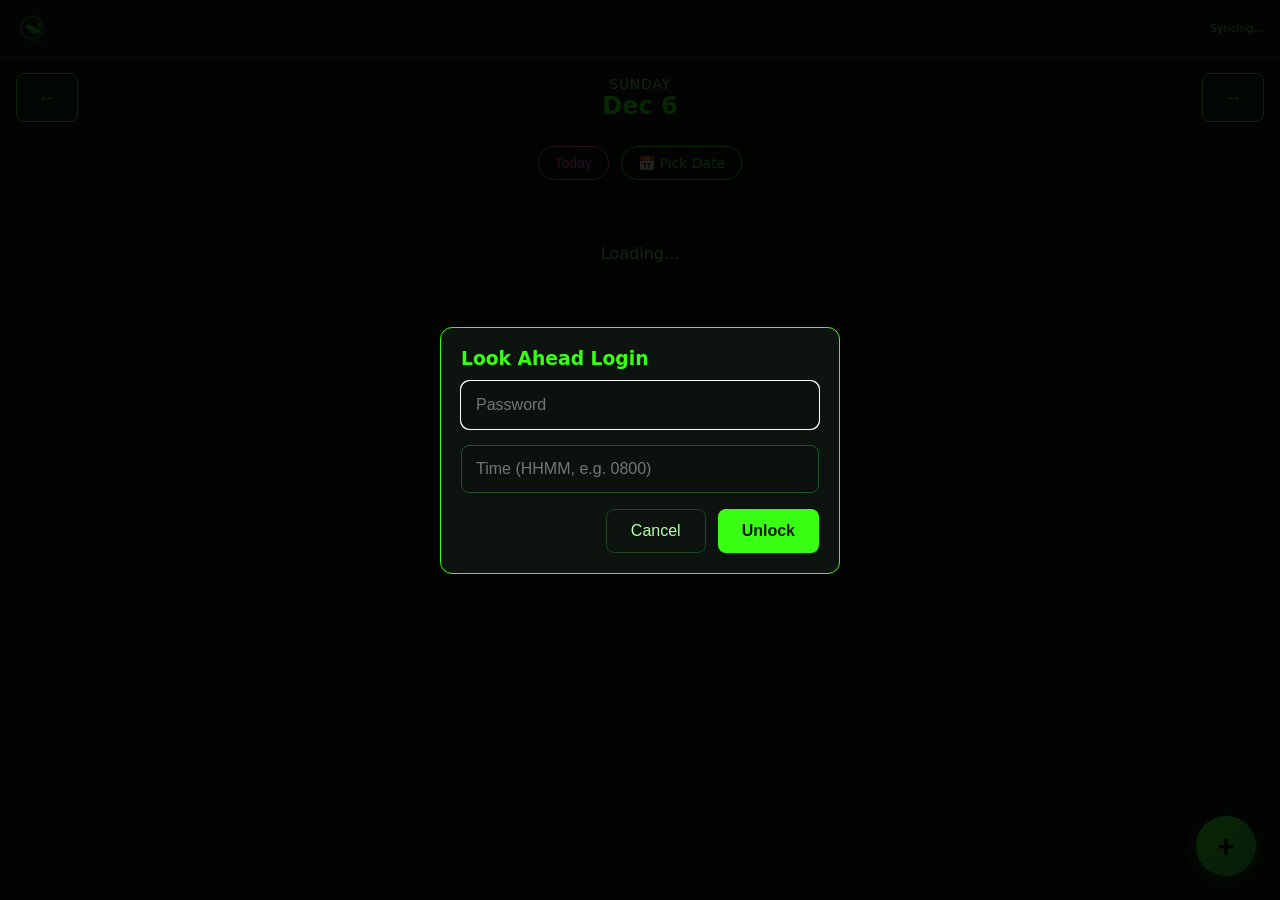
==== look-ahead-mobile.html @ d5c1990f "Refresh look ahead client after time-field rollout" ====
<!doctype html>
<html lang="en">
<head>
  <meta charset="UTF-8" />
  <meta name="viewport" content="width=device-width, initial-scale=1.0, maximum-scale=1.0, user-scalable=no" />
  <title>Look Ahead - Day View</title>
  <meta name="theme-color" content="#020603" />
  <meta name="apple-mobile-web-app-capable" content="yes" />
  <meta name="apple-mobile-web-app-status-bar-style" content="black-translucent" />
  <link rel="icon" type="image/svg+xml" href="favicon.svg" />
  <link rel="icon" type="image/png" sizes="192x192" href="pwa-icon-192.png" />
  <link rel="icon" type="image/png" sizes="512x512" href="pwa-icon-512.png" />
  <link rel="apple-touch-icon" sizes="192x192" href="pwa-icon-192.png" />
  <link rel="apple-touch-icon" sizes="512x512" href="pwa-icon-512.png" />
  <link rel="manifest" href="manifest.json" />
  <style>
    :root {
      --bg: #090f0b;
      --panel: #0d1410;
      --line: #39ff14;
      --text: #b6ffac;
      --muted: #7dff63;
      --pink: #ff4fd8;
    }
    * { box-sizing: border-box; -webkit-tap-highlight-color: transparent; }
    body { 
      margin: 0; 
      font-family: Inter, system-ui, sans-serif; 
      background: var(--bg); 
      color: var(--text); 
      min-height: 100vh;
      min-height: 100dvh;
    }
    .app { 
      display: flex; 
      flex-direction: column; 
      min-height: 100vh;
      min-height: 100dvh;
    }
    header {
      display: flex;
      justify-content: space-between;
      align-items: center;
      padding: 12px 16px;
      background: var(--panel);
      border-bottom: 1px solid #214526;
      position: sticky;
      top: 0;
      z-index: 100;
    }
    .brand { display: flex; align-items: center; gap: 8px; }
    .brand-logo { width: 32px; height: 32px; }
    .sync-pill { font-size: 11px; color: var(--muted); }
    
    .day-nav {
      display: flex;
      justify-content: space-between;
      align-items: center;
      padding: 16px;
      background: var(--panel);
    }
    .nav-btn {
      background: #0f2a12;
      border: 1px solid var(--line);
      color: var(--line);
      padding: 12px 20px;
      border-radius: 8px;
      font-size: 20px;
      cursor: pointer;
    }
    .nav-btn:active { background: #1a3d1c; }
    .day-label {
      text-align: center;
    }
    .day-name { font-size: 14px; color: var(--muted); text-transform: uppercase; letter-spacing: 0.05em; }
    .day-date { font-size: 24px; font-weight: 700; color: var(--line); }
    
    .task-list {
      flex: 1;
      padding: 16px;
      display: flex;
      flex-direction: column;
      gap: 12px;
      overflow-y: auto;
    }
    .task-item {
      background: var(--panel);
      border: 1px solid #214526;
      border-radius: 10px;
      padding: 14px;
      display: flex;
      justify-content: space-between;
      align-items: center;
      gap: 12px;
    }
    .task-item.done { opacity: 0.5; }
    .task-item.done .task-title { text-decoration: line-through; }
    .task-title { font-size: 16px; }
    .task-item { cursor: pointer; }
    .task-actions { display: flex; gap: 16px; }
    .task-btn {
      background: transparent;
      border: 2px solid #214526;
      color: var(--text);
      padding: 12px 18px;
      border-radius: 8px;
      font-size: 20px;
      cursor: pointer;
      min-width: 50px;
    }
    .task-btn.done-btn { border-color: var(--line); color: var(--line); }
    .task-btn.delete-btn { border-color: #5a2222; color: #ff9b9b; }
    .task-btn.done-btn { border-color: var(--line); color: var(--line); }
    .task-btn.delete-btn { border-color: #5a2222; color: #ff9b9b; }
    
    .add-btn {
      position: fixed;
      bottom: 24px;
      right: 24px;
      width: 60px;
      height: 60px;
      border-radius: 50%;
      background: linear-gradient(135deg, var(--line), #2db84d);
      border: none;
      color: #001a00;
      font-size: 32px;
      font-weight: 700;
      cursor: pointer;
      box-shadow: 0 4px 20px rgba(57, 255, 20, 0.4);
      display: flex;
      align-items: center;
      justify-content: center;
    }
    .add-btn:active { transform: scale(0.95); }
    
    .empty-state {
      text-align: center;
      padding: 40px 20px;
      color: var(--muted);
    }
    
    .modal-backdrop {
      position: fixed;
      inset: 0;
      background: rgba(0, 0, 0, 0.85);
      display: none;
      align-items: center;
      justify-content: center;
      z-index: 1000;
      padding: 20px;
    }
    .modal-backdrop.active { display: flex; }
    .modal {
      background: var(--panel);
      border: 1px solid var(--line);
      border-radius: 12px;
      padding: 20px;
      width: 100%;
      max-width: 400px;
    }
    .modal h3 { margin: 0 0 12px; color: var(--line); }
    .modal input {
      width: 100%;
      background: #0b120d;
      color: var(--text);
      border: 1px solid #24522b;
      padding: 14px;
      border-radius: 8px;
      font-size: 16px;
      margin-bottom: 16px;
    }
    .modal-notes {
      width: 100%;
      background: #0b120d;
      color: var(--text);
      border: 1px solid #24522b;
      padding: 12px;
      border-radius: 8px;
      font-size: 14px;
      resize: vertical;
      font-family: inherit;
      min-height: 80px;
    }
    .modal-actions {
      display: flex;
      gap: 12px;
      justify-content: flex-end;
    }
    .modal-btn {
      padding: 12px 24px;
      border-radius: 8px;
      font-size: 16px;
      cursor: pointer;
    }
    .modal-btn.cancel { background: transparent; border: 1px solid #214526; color: var(--text); }
    .modal-btn.save { background: var(--line); border: none; color: #001a00; font-weight: 600; }
    
    .today-btn {
      background: transparent;
      border: 1px solid var(--pink);
      color: var(--pink);
      padding: 8px 16px;
      border-radius: 16px;
      font-size: 14px;
      cursor: pointer;
    }
  </style>
</head>
<body>
  <div class="app">
    <header>
      <div class="brand"><img src="mobile-logo.svg" alt="Look Ahead" class="brand-logo" /></div>
      <span class="sync-pill" id="sync-pill">Synced</span>
    </header>
    
    <div class="day-nav">
      <button class="nav-btn" id="prev-day">←</button>
      <div class="day-label">
        <div class="day-name" id="day-name">Tuesday</div>
        <div class="day-date" id="day-date">Mar 3</div>
      </div>
      <button class="nav-btn" id="next-day">→</button>
    </div>
    
    <div style="text-align: center; padding: 8px; display: flex; gap: 12px; justify-content: center;">
      <button class="today-btn" id="go-today">Today</button>
      <label class="today-btn" style="border-color: var(--line); color: var(--line); cursor: pointer; display: inline-block;">
        📅 Pick Date
        <input type="date" id="native-date-picker" style="position: absolute; opacity: 0; width: 1px; height: 1px;" />
      </label>
    </div>
    
    <div class="task-list" id="task-list">
      <div class="empty-state">Loading...</div>
    </div>
    
    <button class="add-btn" id="add-btn">+</button>
  </div>
  
  <div class="modal-backdrop" id="modal">
    <div class="modal">
      <h3 id="modal-title">New Task</h3>
      <input type="text" id="modal-input" placeholder="Task title..." />
      <input type="text" id="modal-time" placeholder="Time (HHMM, e.g. 0800)" maxlength="4" />
      <textarea id="modal-notes" class="modal-notes" rows="4" placeholder="Notes (optional)"></textarea>
      <div class="modal-actions">
        <button class="modal-btn cancel" id="modal-cancel">Cancel</button>
        <button class="modal-btn save" id="modal-save">Add</button>
      </div>
    </div>
  </div>

  <script>
    // Service Worker for auto-update
    if ('serviceWorker' in navigator) {
      navigator.serviceWorker.register('sw.js').catch(() => {});
    }
    
    // Auto-reload on page show (when user returns to app)
    document.addEventListener('visibilitychange', () => {
      if (!document.hidden) loadTasks();
    });
    
    // Also reload on focus
    window.addEventListener('focus', () => loadTasks());

    // TODO: Update the worker URL below after deploying
    const API_BASES = ['https://look-ahead-planner.99redder.workers.dev'];
    const USER_ID = 'chris';
    
    let tasks = [];
    let currentDate = new Date(new Date().getFullYear(), new Date().getMonth(), new Date().getDate(), 12, 0, 0, 0);
    let isEditing = false;
    let editingTaskId = null;
    let authPromptActive = false;

    const APP_PASSWORD_KEY = 'lookahead:app-password';

    function getSavedPassword() {
      try { return localStorage.getItem(APP_PASSWORD_KEY) || ''; } catch { return ''; }
    }

    function setSavedPassword(value) {
      try {
        if (value) localStorage.setItem(APP_PASSWORD_KEY, value);
        else localStorage.removeItem(APP_PASSWORD_KEY);
      } catch {}
    }

    function passwordModal() {
      return new Promise((resolve) => {
        const prevTitle = modalTitle.textContent;
        const prevSave = modalSave.textContent;
        const prevType = modalInput.type;
        const prevEditing = isEditing;
        const prevTaskId = editingTaskId;

        authPromptActive = true;
        modalTitle.textContent = 'Look Ahead Login';
        modalInput.type = 'password';
        modalInput.value = '';
        modalInput.placeholder = 'Password';
        modalNotes.style.display = 'none';
        modalSave.textContent = 'Unlock';
        modal.classList.add('active');
        isEditing = false;
        editingTaskId = null;
        setTimeout(() => modalInput.focus(), 100);

        const cleanup = (val) => {
          modal.classList.remove('active');
          authPromptActive = false;
          modalInput.type = prevType;
          modalInput.value = '';
          modalInput.placeholder = 'Task title...';
          modalTitle.textContent = prevTitle;
          modalSave.textContent = prevSave;
          isEditing = prevEditing;
          editingTaskId = prevTaskId;
          modalSave.removeEventListener('click', onSave);
          modalCancel.removeEventListener('click', onCancel);
          modalInput.removeEventListener('keydown', onKey);
          resolve(val);
        };

        const onSave = () => cleanup(modalInput.value || '');
        const onCancel = () => cleanup('');
        const onKey = (e) => {
          if (e.key === 'Enter') { e.preventDefault(); onSave(); }
          if (e.key === 'Escape') { e.preventDefault(); onCancel(); }
        };

        modalSave.addEventListener('click', onSave);
        modalCancel.addEventListener('click', onCancel);
        modalInput.addEventListener('keydown', onKey);
      });
    }

    async function ensureAppPassword(force = false) {
      let pwd = force ? '' : getSavedPassword();
      if (pwd) return pwd;
      pwd = (await passwordModal()).trim();
      if (!pwd) throw new Error('Password is required');
      setSavedPassword(pwd);
      return pwd;
    }
    
    const dayName = document.getElementById('day-name');
    const dayDate = document.getElementById('day-date');
    const taskList = document.getElementById('task-list');
    const syncPill = document.getElementById('sync-pill');
    const modal = document.getElementById('modal');
    const modalInput = document.getElementById('modal-input');
    const modalNotes = document.getElementById('modal-notes');
    const modalTime = document.getElementById('modal-time');
    const modalTitle = document.getElementById('modal-title');
    const modalSave = document.getElementById('modal-save');
    const modalCancel = document.getElementById('modal-cancel');
    
    function ymd(d) {
      return `${d.getFullYear()}-${String(d.getMonth()+1).padStart(2,'0')}-${String(d.getDate()).padStart(2,'0')}`;
    }
    
    function formatDayName(d) {
      return d.toLocaleDateString('en-US', { weekday: 'long' });
    }
    
    function formatDayDate(d) {
      return d.toLocaleDateString('en-US', { month: 'short', day: 'numeric' });
    }
    
    function isSameDay(d1, d2) {
      return d1.getFullYear() === d2.getFullYear() &&
             d1.getMonth() === d2.getMonth() &&
             d1.getDate() === d2.getDate();
    }
    
    function isToday(d) {
      const now = new Date();
      return isSameDay(d, new Date(now.getFullYear(), now.getMonth(), now.getDate(), 12, 0, 0, 0));
    }
    
    function isTomorrow(d) {
      const now = new Date();
      const tomorrow = new Date(now.getFullYear(), now.getMonth(), now.getDate(), 12, 0, 0, 0);
      tomorrow.setDate(tomorrow.getDate() + 1);
      return isSameDay(d, tomorrow);
    }
    
    function updateHeader() {
      dayName.textContent = formatDayName(currentDate);
      dayDate.textContent = formatDayDate(currentDate);
      // Show button only on today or tomorrow, with appropriate label
      const btn = document.getElementById('go-today');
      if (isToday(currentDate)) {
        btn.textContent = 'Today';
        btn.style.display = '';
      } else if (isTomorrow(currentDate)) {
        btn.textContent = 'Tomorrow';
        btn.style.display = '';
      } else {
        btn.style.display = 'none';
      }
    }
    
    function setSync(text, ok = true) {
      syncPill.textContent = text;
      syncPill.style.color = ok ? 'var(--muted)' : '#ff8fb3';
    }
    
    async function api(path, options = {}) {
      let lastErr = null;
      let appPassword = await ensureAppPassword(false);

      for (const base of API_BASES) {
        try {
          const call = async () => fetch(`${base}${path}`, {
            ...options,
            headers: {
              'Content-Type': 'application/json',
              'X-App-Password': appPassword,
              ...(options.headers || {})
            }
          });

          let res = await call();
          if (res.status === 401) {
            setSavedPassword('');
            appPassword = await ensureAppPassword(true);
            res = await call();
          }

          const data = await res.json().catch(() => ({}));
          if (!res.ok || data.ok === false) throw new Error(data.error || `Request failed (${res.status})`);
          return data;
        } catch (err) {
          lastErr = err;
        }
      }
      throw lastErr || new Error('Network error');
    }
    
    async function loadTasks() {
      setSync('Syncing...');
      try {
        const data = await api(`/api/planner/items?userId=${encodeURIComponent(USER_ID)}&includeDone=1`);
        tasks = Array.isArray(data.items) ? data.items : [];
        renderTasks();
        setSync('Synced');
      } catch (err) {
        setSync(err.message || 'Error', false);
        taskList.innerHTML = '<div class="empty-state">Error loading tasks</div>';
      }
    }
    
    function timeSortValue(task) {
      const raw = String(task?.due_time || '').trim();
      return /^\d{4}$/.test(raw) ? raw : '9999';
    }

    function sortTasksByTime(tasksList) {
      return [...tasksList].sort((a, b) => {
        const byTime = timeSortValue(a).localeCompare(timeSortValue(b));
        if (byTime !== 0) return byTime;
        return String(a.title || '').localeCompare(String(b.title || ''));
      });
    }

    function formatMilitaryTime(raw) {
      const v = String(raw || '').trim();
      return /^\d{4}$/.test(v) ? v : '';
    }

    function renderTasks() {
      const dateKey = ymd(currentDate);
      const dayTasks = sortTasksByTime(tasks.filter(t => (t.due_date || '') === dateKey));
      
      if (dayTasks.length === 0) {
        taskList.innerHTML = '<div class="empty-state">No tasks for this day<br><br>Tap + to add one</div>';
        return;
      }
      
      taskList.innerHTML = dayTasks.map(t => {
        const hasNotes = localStorage.getItem('lookahead:task-notes:' + t.id);
        return `
        <div class="task-item ${t.status === 'done' ? 'done' : ''}" data-id="${t.id}" data-action="edit">
          <div class="task-title" data-action="edit">${formatMilitaryTime(t.due_time) ? `<span style=\"color:var(--line);font-weight:700;\">${escapeHtml(formatMilitaryTime(t.due_time))}</span> · ` : ''}${escapeHtml(t.title)}${hasNotes ? ' <span style=\"opacity:0.5;\">📝</span>' : ''}</div>
          <div class="task-actions">
            <button class="task-btn done-btn" data-action="toggle">${t.status === 'done' ? '↩' : '✓'}</button>
            
            <button class="task-btn delete-btn" data-action="delete">✕</button>
          </div>
        </div>
      `}).join('');
    }
    
    function escapeHtml(v) {
      return String(v || '').replace(/[&<>'"]/g, (c) => ({ '&': '&amp;', '<': '&lt;', '>': '&gt;', '"': '&quot;', "'": '&#39;' }[c]));
    }
    
    function openModal(title, saveLabel, initialValue = '', isEdit = false, taskId = null) {
      modalTitle.textContent = title;
      modalInput.value = initialValue;
      modalNotes.value = '';
      modalTime.value = '';
      if (isEdit && taskId) {
        modalNotes.value = localStorage.getItem('lookahead:task-notes:' + taskId) || '';
        const task = tasks.find(t => String(t.id) === String(taskId));
        modalTime.value = formatMilitaryTime(task?.due_time);
      }
      modalSave.textContent = saveLabel;
      modal.classList.add('active');
      isEditing = isEdit;
      editingTaskId = taskId;
      setTimeout(() => modalInput.focus(), 100);
    }
    
    function closeModal() {
      modal.classList.remove('active');
      modalInput.value = '';
      modalNotes.value = '';
      modalTime.value = '';
    }
    
    async function addTask(title, notes, dueTime) {
      if (!title.trim()) return;
      const cleanTime = formatMilitaryTime(dueTime);
      try {
        setSync('Saving...');
        const result = await api('/api/planner/items', {
          method: 'POST',
          body: JSON.stringify({
            userId: USER_ID,
            kind: 'task',
            title: title.trim(),
            dueDate: ymd(currentDate),
            dueTime: cleanTime || null,
            source: 'lookahead-mobile'
          })
        });
        // Save notes to localStorage
        if (notes && notes.trim()) {
          localStorage.setItem('lookahead:task-notes:' + result.id, notes.trim());
        }
        closeModal();
        const scrollPos = window.scrollY;
        await loadTasks();
        window.scrollTo(0, scrollPos);
      } catch (err) {
        setSync(err.message || 'Error saving', false);
        alert(err.message || 'Could not save task');
      }
    }
    
    async function updateTask(id, title, notes, dueTime) {
      if (!title.trim()) return;
      const cleanTime = formatMilitaryTime(dueTime);
      const existing = tasks.find(t => String(t.id) === String(id));
      if (!existing) return;
      try {
        setSync('Saving...');
        await api('/api/planner/items', {
          method: 'POST',
          body: JSON.stringify({
            id: existing.id,
            userId: USER_ID,
            kind: existing.kind || 'task',
            title: title.trim(),
            dueDate: existing.due_date || null,
            dueTime: cleanTime || null,
            status: existing.status || 'open',
            source: existing.source || 'lookahead-mobile'
          })
        });
        // Save notes to localStorage
        if (notes && notes.trim()) {
          localStorage.setItem('lookahead:task-notes:' + id, notes.trim());
        } else {
          localStorage.removeItem('lookahead:task-notes:' + id);
        }
        closeModal();
        editingTaskId = null;
        const scrollPos = window.scrollY;
        await loadTasks();
        window.scrollTo(0, scrollPos);
      } catch (err) {
        setSync(err.message || 'Error saving', false);
      }
    }
    
    async function toggleTask(id) {
      const task = tasks.find(t => String(t.id) === String(id));
      if (!task) return;
      try {
        setSync('Saving...');
        await api('/api/planner/items/toggle', {
          method: 'POST',
          body: JSON.stringify({ id })
        });
        const scrollPos = window.scrollY;
        await loadTasks();
        window.scrollTo(0, scrollPos);
      } catch (err) {
        setSync(err.message || 'Error', false);
      }
    }
    
    async function deleteTask(id) {
      if (!confirm('Delete this task?')) return;
      try {
        setSync('Deleting...');
        await api('/api/planner/items/delete', {
          method: 'POST',
          body: JSON.stringify({ id })
        });
        const scrollPos = window.scrollY;
        await loadTasks();
        window.scrollTo(0, scrollPos);
      } catch (err) {
        setSync(err.message || 'Error', false);
      }
    }
    
    // Event Listeners
    document.getElementById('prev-day').addEventListener('click', () => {
      currentDate = new Date(currentDate.getFullYear(), currentDate.getMonth(), currentDate.getDate() - 1);
      updateHeader();
      renderTasks();
    });
    
    document.getElementById('next-day').addEventListener('click', () => {
      currentDate = new Date(currentDate.getFullYear(), currentDate.getMonth(), currentDate.getDate() + 1);
      updateHeader();
      renderTasks();
    });
    
    document.getElementById('go-today').addEventListener('click', () => {
      const now = new Date();
      currentDate = new Date(now.getFullYear(), now.getMonth(), now.getDate(), 12, 0, 0, 0);
      updateHeader();
      renderTasks();
    });
    
    // Date picker - native date input
    const nativeDatePicker = document.getElementById('native-date-picker');
    
    nativeDatePicker.addEventListener('change', () => {
      const selected = nativeDatePicker.value;
      if (selected) {
        const [y, m, d] = selected.split('-').map(Number);
        currentDate = new Date(y, m - 1, d);
        updateHeader();
        renderTasks();
      }
    });
    
    document.getElementById('add-btn').addEventListener('click', () => {
      openModal('New Task', 'Add');
    });
    
    modalCancel.addEventListener('click', closeModal);
    modalSave.addEventListener('click', () => {
      if (authPromptActive) return;
      if (isEditing && editingTaskId) {
        updateTask(editingTaskId, modalInput.value, modalNotes.value, modalTime.value);
      } else {
        addTask(modalInput.value, modalNotes.value, modalTime.value);
      }
    });
    
    modal.addEventListener('click', (e) => {
      if (e.target === modal) closeModal();
    });
    
    modalInput.addEventListener('keydown', (e) => {
      if (authPromptActive) return;
      if (e.key === 'Enter') modalSave.click();
      if (e.key === 'Escape') closeModal();
    });
    
    taskList.addEventListener('click', async (e) => {
      // Check if clicked on a button
      const btn = e.target.closest('.task-btn');
      if (btn) {
        const item = btn.closest('.task-item');
        const id = item?.dataset.id;
        const action = btn.dataset.action;
        
        if (action === 'toggle') await toggleTask(id);
        if (action === 'delete') await deleteTask(id);
        if (action === 'edit') {
          const task = tasks.find(t => String(t.id) === String(id));
          if (task) {
            editingTaskId = id;
            openModal('Edit Task', 'Save', task.title, true, task.id);
          }
        }
        return;
      }
      
      // Check if clicked on task item (to edit)
      const item = e.target.closest('.task-item');
      if (item) {
        const id = item.dataset.id;
        const task = tasks.find(t => String(t.id) === String(id));
        if (task) {
          editingTaskId = id;
          openModal('Edit Task', 'Save', task.title, true, task.id);
        }
        return;
      }
      
    });
    
    // Initialize
    updateHeader();
    loadTasks();
  </script>
</body>
</html>
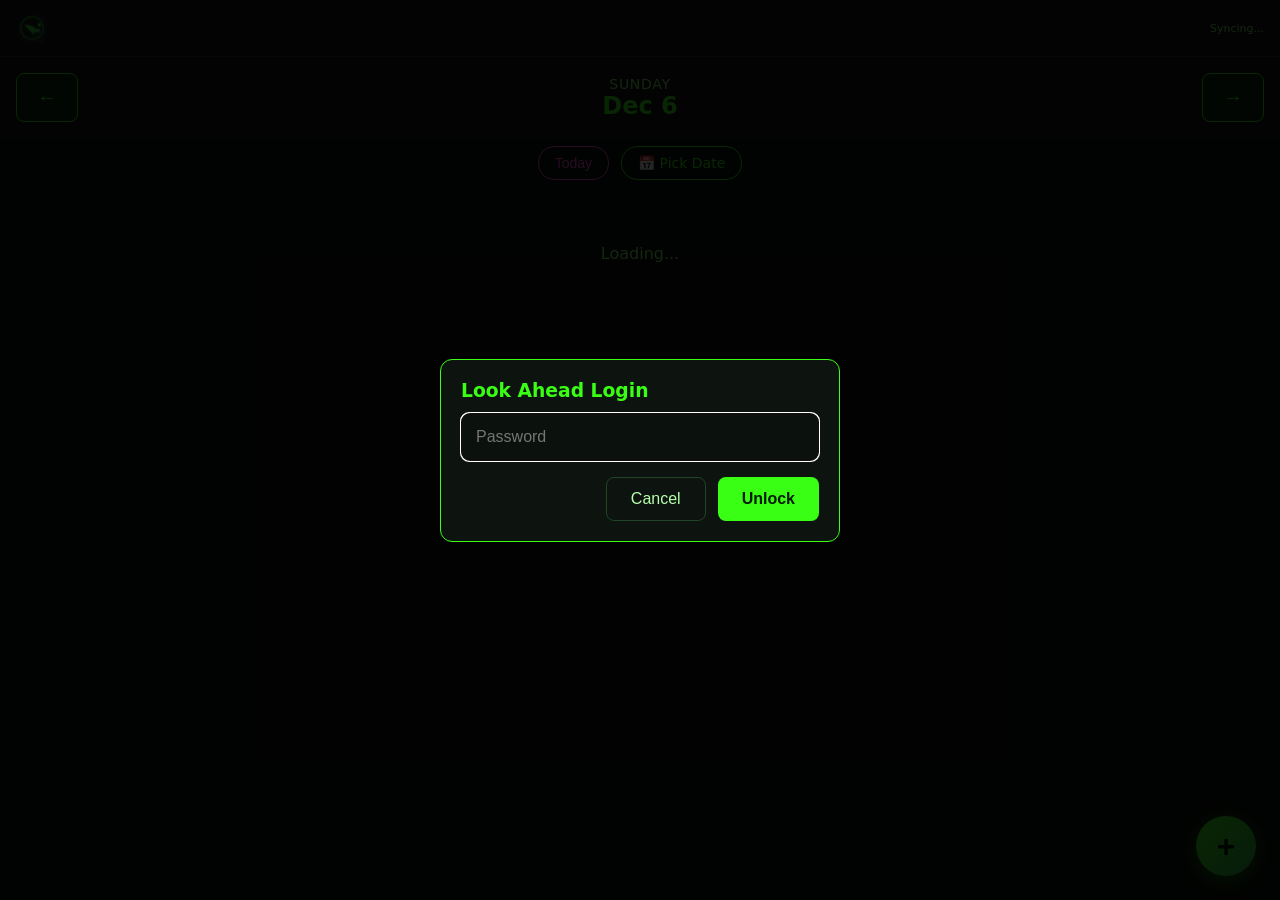
==== commit 9c936e79: "Add mobile task categories and rescheduling" ====
--- a/look-ahead-mobile.html
+++ b/look-ahead-mobile.html
@@ -95,7 +95,26 @@
     }
     .task-item.done { opacity: 0.5; }
     .task-item.done .task-title { text-decoration: line-through; }
-    .task-title { font-size: 16px; }
+    .task-body { min-width: 0; flex: 1; }
+    .task-title { font-size: 16px; overflow-wrap: anywhere; }
+    .task-meta {
+      display: flex;
+      align-items: center;
+      gap: 6px;
+      margin-top: 6px;
+      color: var(--muted);
+      font-size: 12px;
+      text-transform: uppercase;
+      letter-spacing: 0.04em;
+    }
+    .task-category-dot {
+      width: 10px;
+      height: 10px;
+      border-radius: 50%;
+      display: inline-block;
+      box-shadow: 0 0 0 1px rgba(255,255,255,.18) inset;
+      flex: 0 0 auto;
+    }
     .task-item { cursor: pointer; }
     .task-actions { display: flex; gap: 16px; }
     .task-btn {
@@ -159,7 +178,8 @@
       max-width: 400px;
     }
     .modal h3 { margin: 0 0 12px; color: var(--line); }
-    .modal input {
+    .modal input,
+    .modal select {
       width: 100%;
       background: #0b120d;
       color: var(--text);
@@ -168,6 +188,15 @@
       border-radius: 8px;
       font-size: 16px;
       margin-bottom: 16px;
+    }
+    .modal label {
+      display: block;
+      margin: 0 0 6px;
+      color: var(--muted);
+      font-size: 12px;
+      font-weight: 700;
+      text-transform: uppercase;
+      letter-spacing: 0.05em;
     }
     .modal-notes {
       width: 100%;
@@ -241,8 +270,12 @@
     <div class="modal">
       <h3 id="modal-title">New Task</h3>
       <input type="text" id="modal-input" placeholder="Task title..." />
-      <input type="text" id="modal-time" placeholder="Time (HHMM, e.g. 0800)" maxlength="4" />
-      <textarea id="modal-notes" class="modal-notes" rows="4" placeholder="Notes (optional)"></textarea>
+      <input type="text" id="modal-time" class="modal-task-field" placeholder="Time (HHMM, e.g. 0800)" maxlength="4" />
+      <label for="modal-category" class="modal-task-field">Category</label>
+      <select id="modal-category" class="modal-task-field"></select>
+      <label for="modal-due-date" class="modal-task-field">Date</label>
+      <input type="date" id="modal-due-date" class="modal-task-field" />
+      <textarea id="modal-notes" class="modal-notes modal-task-field" rows="4" placeholder="Notes (optional)"></textarea>
       <div class="modal-actions">
         <button class="modal-btn cancel" id="modal-cancel">Cancel</button>
         <button class="modal-btn save" id="modal-save">Add</button>
@@ -266,9 +299,11 @@
 
     // TODO: Update the worker URL below after deploying
     const API_BASES = ['https://look-ahead-planner.99redder.workers.dev'];
-    const USER_ID = 'chris';
-    
+    const CATEGORY_KIND = 'category';
+    const DEFAULT_CATEGORY_ID = 'followup';
+    const DEFAULT_CATEGORY_COLOR = '#ffffff';
     let tasks = [];
+    let categories = [];
     let currentDate = new Date(new Date().getFullYear(), new Date().getMonth(), new Date().getDate(), 12, 0, 0, 0);
     let isEditing = false;
     let editingTaskId = null;
@@ -285,6 +320,12 @@
         if (value) localStorage.setItem(APP_PASSWORD_KEY, value);
         else localStorage.removeItem(APP_PASSWORD_KEY);
       } catch {}
+    }
+
+    function setTaskFieldsVisible(visible) {
+      document.querySelectorAll('.modal-task-field').forEach((el) => {
+        el.style.display = visible ? '' : 'none';
+      });
     }
 
     function passwordModal() {
@@ -300,7 +341,7 @@
         modalInput.type = 'password';
         modalInput.value = '';
         modalInput.placeholder = 'Password';
-        modalNotes.style.display = 'none';
+        setTaskFieldsVisible(false);
         modalSave.textContent = 'Unlock';
         modal.classList.add('active');
         isEditing = false;
@@ -313,6 +354,7 @@
           modalInput.type = prevType;
           modalInput.value = '';
           modalInput.placeholder = 'Task title...';
+          setTaskFieldsVisible(true);
           modalTitle.textContent = prevTitle;
           modalSave.textContent = prevSave;
           isEditing = prevEditing;
@@ -353,6 +395,8 @@
     const modalInput = document.getElementById('modal-input');
     const modalNotes = document.getElementById('modal-notes');
     const modalTime = document.getElementById('modal-time');
+    const modalCategory = document.getElementById('modal-category');
+    const modalDueDate = document.getElementById('modal-due-date');
     const modalTitle = document.getElementById('modal-title');
     const modalSave = document.getElementById('modal-save');
     const modalCancel = document.getElementById('modal-cancel');
@@ -443,8 +487,12 @@
     async function loadTasks() {
       setSync('Syncing...');
       try {
-        const data = await api(`/api/planner/items?userId=${encodeURIComponent(USER_ID)}&includeDone=1`);
-        tasks = Array.isArray(data.items) ? data.items : [];
+        const data = await api('/api/planner/items?includeDone=1');
+        const items = Array.isArray(data.items) ? data.items : [];
+        parseCategoryPayload(items);
+        tasks = items
+          .filter(item => String(item.kind || 'task').toLowerCase() !== CATEGORY_KIND)
+          .map(normalizeTask);
         renderTasks();
         setSync('Synced');
       } catch (err) {
@@ -469,6 +517,91 @@
     function formatMilitaryTime(raw) {
       const v = String(raw || '').trim();
       return /^\d{4}$/.test(v) ? v : '';
+    }
+
+    function normalizeHexColor(value, fallback = DEFAULT_CATEGORY_COLOR) {
+      const v = String(value || '').trim();
+      return /^#[0-9a-fA-F]{6}$/.test(v) ? v.toLowerCase() : fallback;
+    }
+
+    function slugifyCategoryName(value) {
+      return String(value || '')
+        .toLowerCase()
+        .trim()
+        .replace(/[^a-z0-9]+/g, '-')
+        .replace(/^-+|-+$/g, '') || DEFAULT_CATEGORY_ID;
+    }
+
+    function normalizeCategory(item = {}) {
+      const name = String(item.name || item.title || 'FOLLOW UP').trim() || 'FOLLOW UP';
+      const categoryId = String(item.categoryId || item.category_id || slugifyCategoryName(name));
+      return {
+        id: item.id || `category:${categoryId}`,
+        categoryId,
+        name,
+        color: normalizeHexColor(item.color || item.categoryColor || item.category_color || item.notes || DEFAULT_CATEGORY_COLOR)
+      };
+    }
+
+    function ensureDefaultCategory() {
+      if (!categories.some(category => category.categoryId === DEFAULT_CATEGORY_ID)) {
+        categories = [{
+          id: `category:${DEFAULT_CATEGORY_ID}`,
+          categoryId: DEFAULT_CATEGORY_ID,
+          name: 'FOLLOW UP',
+          color: DEFAULT_CATEGORY_COLOR
+        }, ...categories];
+      }
+    }
+
+    function parseCategoryPayload(items) {
+      categories = items
+        .filter(item => String(item.kind || '').toLowerCase() === CATEGORY_KIND)
+        .map(normalizeCategory)
+        .sort((a, b) => String(a.name || '').localeCompare(String(b.name || '')));
+      ensureDefaultCategory();
+    }
+
+    function normalizeTask(item = {}) {
+      return {
+        ...item,
+        categoryId: String(item.categoryId || item.category_id || DEFAULT_CATEGORY_ID),
+        categoryName: String(item.categoryName || item.category_name || '').trim(),
+        categoryColor: normalizeHexColor(item.categoryColor || item.category_color || '', DEFAULT_CATEGORY_COLOR)
+      };
+    }
+
+    function getCategoryById(categoryId) {
+      ensureDefaultCategory();
+      return categories.find(category => String(category.categoryId) === String(categoryId))
+        || categories.find(category => category.categoryId === DEFAULT_CATEGORY_ID)
+        || { categoryId: DEFAULT_CATEGORY_ID, name: 'FOLLOW UP', color: DEFAULT_CATEGORY_COLOR };
+    }
+
+    function getTaskCategory(task) {
+      const category = getCategoryById(task?.categoryId || DEFAULT_CATEGORY_ID);
+      return {
+        ...category,
+        name: task?.categoryName || category.name,
+        color: normalizeHexColor(task?.categoryColor || category.color, DEFAULT_CATEGORY_COLOR)
+      };
+    }
+
+    function categoryMeta(categoryId) {
+      const category = getCategoryById(categoryId);
+      return {
+        categoryId: category.categoryId,
+        categoryName: category.name,
+        categoryColor: category.color
+      };
+    }
+
+    function fillCategoryOptions(selectedId = DEFAULT_CATEGORY_ID) {
+      ensureDefaultCategory();
+      modalCategory.innerHTML = categories.map(category => (
+        `<option value="${escapeHtml(category.categoryId)}">${escapeHtml(category.name)}</option>`
+      )).join('');
+      modalCategory.value = categories.some(category => category.categoryId === selectedId) ? selectedId : DEFAULT_CATEGORY_ID;
     }
 
     function renderTasks() {
@@ -482,9 +615,13 @@
       
       taskList.innerHTML = dayTasks.map(t => {
         const hasNotes = localStorage.getItem('lookahead:task-notes:' + t.id);
+        const category = getTaskCategory(t);
         return `
         <div class="task-item ${t.status === 'done' ? 'done' : ''}" data-id="${t.id}" data-action="edit">
-          <div class="task-title" data-action="edit">${formatMilitaryTime(t.due_time) ? `<span style=\"color:var(--line);font-weight:700;\">${escapeHtml(formatMilitaryTime(t.due_time))}</span> · ` : ''}${escapeHtml(t.title)}${hasNotes ? ' <span style=\"opacity:0.5;\">📝</span>' : ''}</div>
+          <div class="task-body" data-action="edit">
+            <div class="task-title">${formatMilitaryTime(t.due_time) ? `<span style=\"color:var(--line);font-weight:700;\">${escapeHtml(formatMilitaryTime(t.due_time))}</span> · ` : ''}${escapeHtml(t.title)}${hasNotes ? ' <span style=\"opacity:0.5;\">📝</span>' : ''}</div>
+            <div class="task-meta"><span class="task-category-dot" style="background:${escapeHtml(category.color)};"></span>${escapeHtml(category.name)}</div>
+          </div>
           <div class="task-actions">
             <button class="task-btn done-btn" data-action="toggle">${t.status === 'done' ? '↩' : '✓'}</button>
             
@@ -503,10 +640,14 @@
       modalInput.value = initialValue;
       modalNotes.value = '';
       modalTime.value = '';
+      modalDueDate.value = ymd(currentDate);
+      fillCategoryOptions(DEFAULT_CATEGORY_ID);
       if (isEdit && taskId) {
         modalNotes.value = localStorage.getItem('lookahead:task-notes:' + taskId) || '';
         const task = tasks.find(t => String(t.id) === String(taskId));
         modalTime.value = formatMilitaryTime(task?.due_time);
+        modalDueDate.value = task?.due_date || ymd(currentDate);
+        fillCategoryOptions(task?.categoryId || DEFAULT_CATEGORY_ID);
       }
       modalSave.textContent = saveLabel;
       modal.classList.add('active');
@@ -520,22 +661,25 @@
       modalInput.value = '';
       modalNotes.value = '';
       modalTime.value = '';
-    }
-    
-    async function addTask(title, notes, dueTime) {
+      modalDueDate.value = '';
+      modalCategory.value = DEFAULT_CATEGORY_ID;
+    }
+    
+    async function addTask(title, notes, dueTime, dueDate, categoryId) {
       if (!title.trim()) return;
       const cleanTime = formatMilitaryTime(dueTime);
+      const category = categoryMeta(categoryId || DEFAULT_CATEGORY_ID);
       try {
         setSync('Saving...');
         const result = await api('/api/planner/items', {
           method: 'POST',
           body: JSON.stringify({
-            userId: USER_ID,
             kind: 'task',
             title: title.trim(),
-            dueDate: ymd(currentDate),
+            dueDate: dueDate || ymd(currentDate),
             dueTime: cleanTime || null,
-            source: 'lookahead-mobile'
+            source: 'lookahead-mobile',
+            ...category
           })
         });
         // Save notes to localStorage
@@ -552,24 +696,25 @@
       }
     }
     
-    async function updateTask(id, title, notes, dueTime) {
+    async function updateTask(id, title, notes, dueTime, dueDate, categoryId) {
       if (!title.trim()) return;
       const cleanTime = formatMilitaryTime(dueTime);
       const existing = tasks.find(t => String(t.id) === String(id));
       if (!existing) return;
+      const category = categoryMeta(categoryId || existing.categoryId || DEFAULT_CATEGORY_ID);
       try {
         setSync('Saving...');
         await api('/api/planner/items', {
           method: 'POST',
           body: JSON.stringify({
             id: existing.id,
-            userId: USER_ID,
             kind: existing.kind || 'task',
             title: title.trim(),
-            dueDate: existing.due_date || null,
+            dueDate: dueDate || existing.due_date || null,
             dueTime: cleanTime || null,
             status: existing.status || 'open',
-            source: existing.source || 'lookahead-mobile'
+            source: existing.source || 'lookahead-mobile',
+            ...category
           })
         });
         // Save notes to localStorage
@@ -662,9 +807,9 @@
     modalSave.addEventListener('click', () => {
       if (authPromptActive) return;
       if (isEditing && editingTaskId) {
-        updateTask(editingTaskId, modalInput.value, modalNotes.value, modalTime.value);
+        updateTask(editingTaskId, modalInput.value, modalNotes.value, modalTime.value, modalDueDate.value, modalCategory.value);
       } else {
-        addTask(modalInput.value, modalNotes.value, modalTime.value);
+        addTask(modalInput.value, modalNotes.value, modalTime.value, modalDueDate.value, modalCategory.value);
       }
     });
     
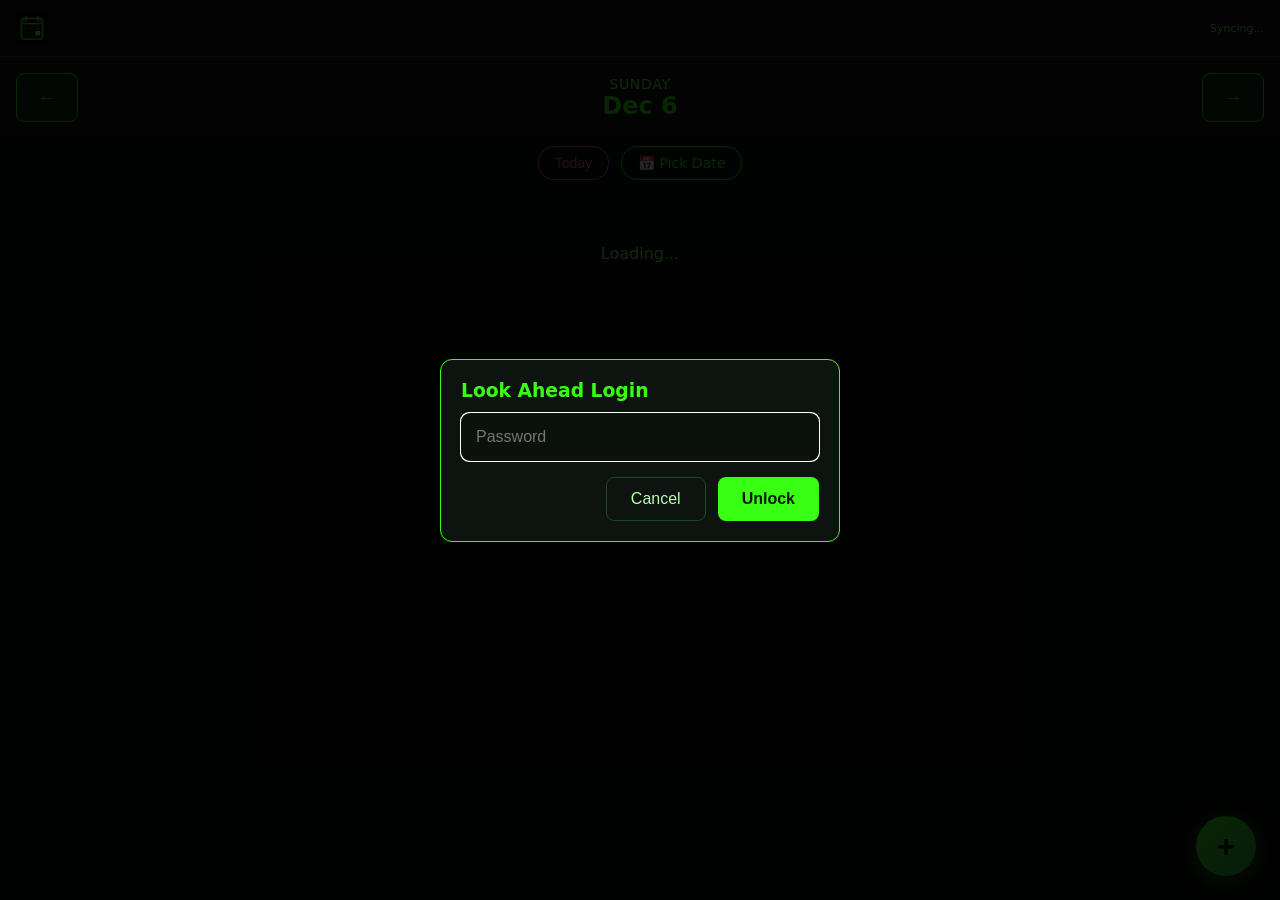
==== commit 118ddfd3: "Cache-bust PWA icon URLs so iOS re-add fetches the new logo Icon files were already correct and serv" ====
--- a/look-ahead-mobile.html
+++ b/look-ahead-mobile.html
@@ -7,11 +7,11 @@
   <meta name="theme-color" content="#020603" />
   <meta name="apple-mobile-web-app-capable" content="yes" />
   <meta name="apple-mobile-web-app-status-bar-style" content="black-translucent" />
-  <link rel="icon" type="image/svg+xml" href="favicon.svg" />
-  <link rel="icon" type="image/png" sizes="192x192" href="pwa-icon-192.png" />
-  <link rel="icon" type="image/png" sizes="512x512" href="pwa-icon-512.png" />
-  <link rel="apple-touch-icon" sizes="192x192" href="pwa-icon-192.png" />
-  <link rel="apple-touch-icon" sizes="512x512" href="pwa-icon-512.png" />
+  <link rel="icon" type="image/svg+xml" href="favicon.svg?v=2" />
+  <link rel="icon" type="image/png" sizes="192x192" href="pwa-icon-192.png?v=2" />
+  <link rel="icon" type="image/png" sizes="512x512" href="pwa-icon-512.png?v=2" />
+  <link rel="apple-touch-icon" sizes="192x192" href="pwa-icon-192.png?v=2" />
+  <link rel="apple-touch-icon" sizes="512x512" href="pwa-icon-512.png?v=2" />
   <link rel="manifest" href="manifest.json" />
   <style>
     :root {
@@ -181,6 +181,8 @@
     .modal input,
     .modal select {
       width: 100%;
+      max-width: 100%;
+      min-width: 0;
       background: #0b120d;
       color: var(--text);
       border: 1px solid #24522b;
@@ -188,6 +190,11 @@
       border-radius: 8px;
       font-size: 16px;
       margin-bottom: 16px;
+    }
+    .modal input[type="date"] {
+      -webkit-appearance: none;
+      appearance: none;
+      display: block;
     }
     .modal label {
       display: block;
